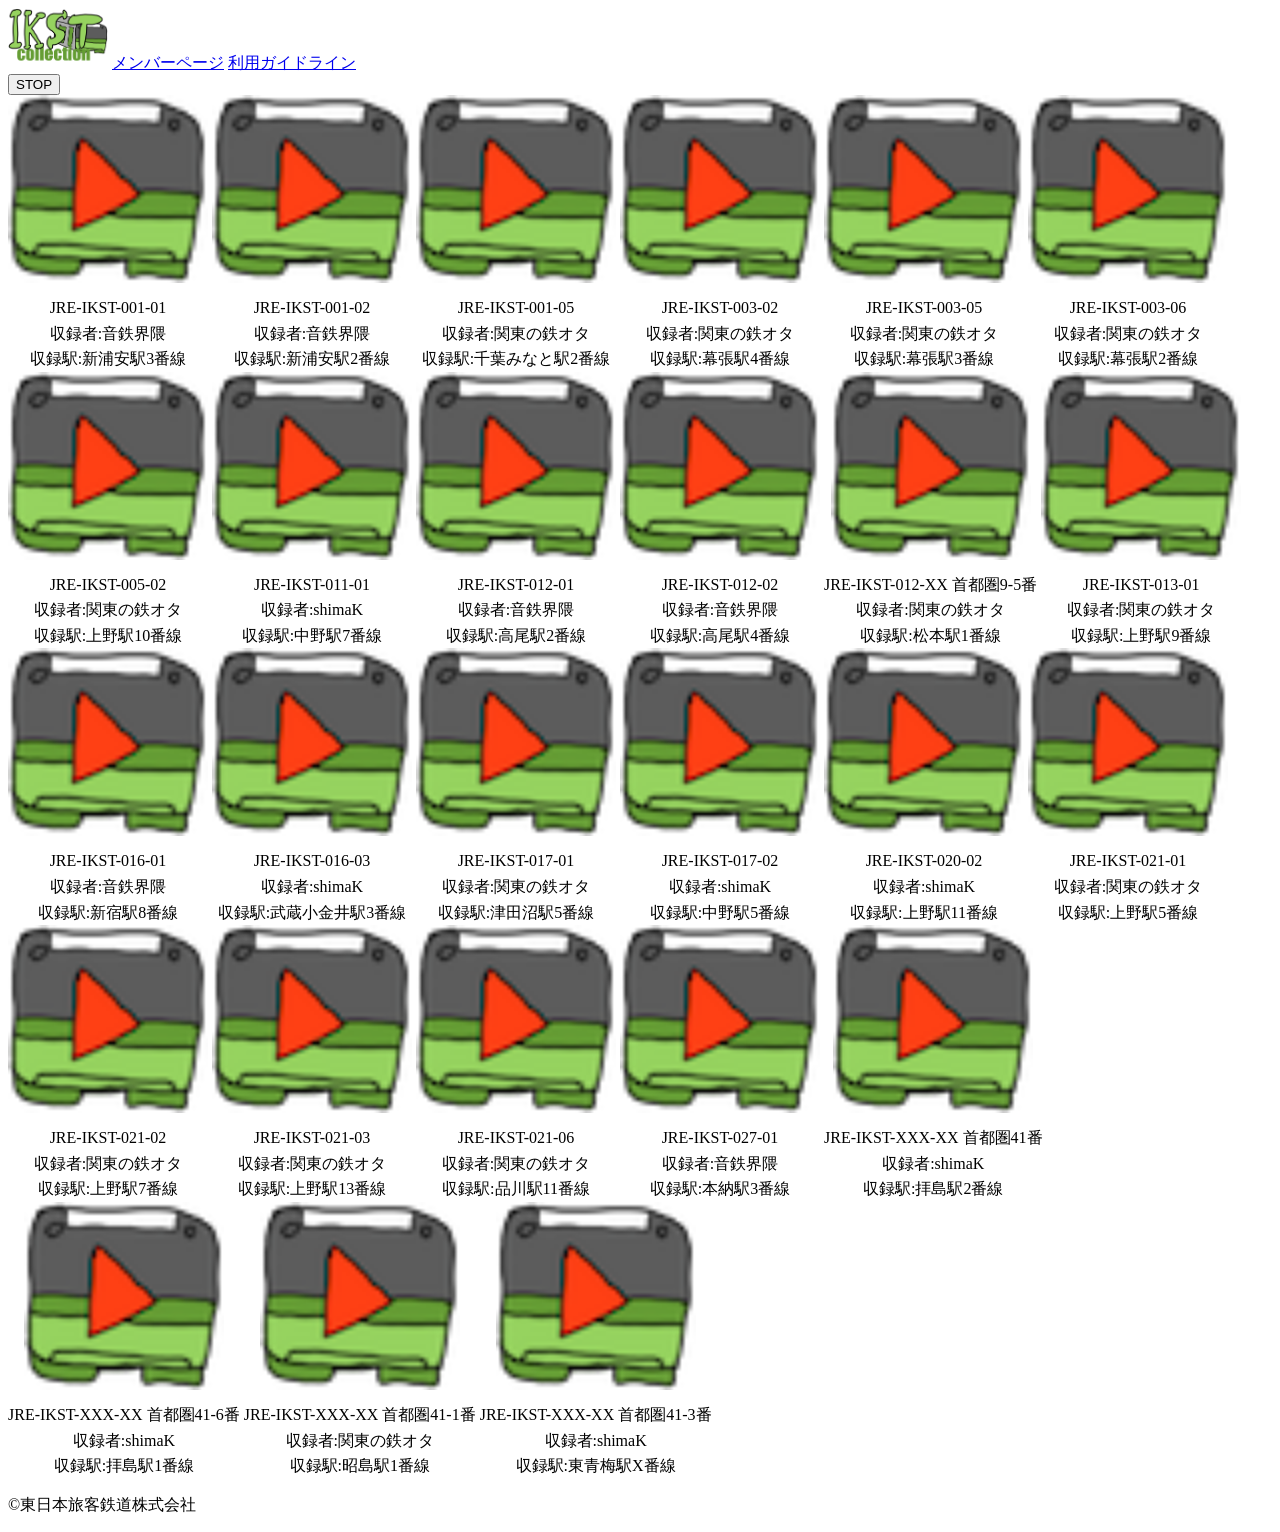
==== index.html @ 229519e2 "Initial IKST-colle" ====
<!DOCTYPE html>
<html lang="ja">
<head>
    <meta charset="UTF-8">
    <title>IKST-collection</title>
    <link rel="icon" type="image/png" href="favicon.png">

    <style>
        .melody {
            text-align: center;
            display: inline-block;
        }

        .imageButton {
            border: none;
            background: none;
            padding: 0;
            cursor: pointer;
        }

        .imageButton img {
            width: 200px;
            height: auto;
        }

        .melodyText {
            margin-top: 8px;
            line-height: 1.6;
        }
    </style>
</head>

<body>
<img src="logo.png"alt="logo" width="100">
<a href="member.html">メンバーページ</a>
<a href="guideline.html">利用ガイドライン</a>
<br>
    <button id="stopButton">STOP</button>
<br>
<div class="melody">

    <button id="001_01" class="imageButton">
        <img src="play.png" alt="再生">
    </button>

    <div class="melodyText">
        JRE-IKST-001-01<br>
        収録者:音鉄界隈<br>
        収録駅:新浦安駅3番線
    </div>

</div>
<div class="melody">

    <button id="001_02" class="imageButton">
        <img src="play.png" alt="再生">
    </button>

    <div class="melodyText">
        JRE-IKST-001-02<br>
        収録者:音鉄界隈<br>
        収録駅:新浦安駅2番線
    </div>

</div>
<div class="melody">

    <button id="001_05" class="imageButton">
        <img src="play.png" alt="再生">
    </button>

    <div class="melodyText">
        JRE-IKST-001-05<br>
        収録者:関東の鉄オタ<br>
        収録駅:千葉みなと駅2番線
    </div>

</div>
<div class="melody">

    <button id="003_02" class="imageButton">
        <img src="play.png" alt="再生">
    </button>

    <div class="melodyText">
        JRE-IKST-003-02<br>
        収録者:関東の鉄オタ<br>
        収録駅:幕張駅4番線
    </div>

</div>
<div class="melody">

    <button id="003_05" class="imageButton">
        <img src="play.png" alt="再生">
    </button>

    <div class="melodyText">
        JRE-IKST-003-05<br>
        収録者:関東の鉄オタ<br>
        収録駅:幕張駅3番線
    </div>

</div>
<div class="melody">

    <button id="003_06" class="imageButton">
        <img src="play.png" alt="再生">
    </button>

    <div class="melodyText">
        JRE-IKST-003-06<br>
        収録者:関東の鉄オタ<br>
        収録駅:幕張駅2番線
    </div>

</div>
<div class="melody">

    <button id="005_02" class="imageButton">
        <img src="play.png" alt="再生">
    </button>

    <div class="melodyText">
        JRE-IKST-005-02<br>
        収録者:関東の鉄オタ<br>
        収録駅:上野駅10番線
    </div>

</div>
<div class="melody">

    <button id="011_01" class="imageButton">
        <img src="play.png" alt="再生">
    </button>

    <div class="melodyText">
        JRE-IKST-011-01<br>
        収録者:shimaK<br>
        収録駅:中野駅7番線
</div>

</div>
<div class="melody">

    <button id="012_01" class="imageButton">
        <img src="play.png" alt="再生">
    </button>

    <div class="melodyText">
        JRE-IKST-012-01<br>
        収録者:音鉄界隈<br>
        収録駅:高尾駅2番線
</div>

</div>
<div class="melody">

    <button id="012_02" class="imageButton">
        <img src="play.png" alt="再生">
    </button>

    <div class="melodyText">
        JRE-IKST-012-02<br>
        収録者:音鉄界隈<br>
        収録駅:高尾駅4番線
</div>

</div>
<div class="melody">

    <button id="s9_5" class="imageButton">
        <img src="play.png" alt="再生">
    </button>

    <div class="melodyText">
        JRE-IKST-012-XX 首都圏9-5番<br>
        収録者:関東の鉄オタ<br>
        収録駅:松本駅1番線
</div>

</div>
<div class="melody">

    <button id="013_01" class="imageButton">
        <img src="play.png" alt="再生">
    </button>

    <div class="melodyText">
        JRE-IKST-013-01<br>
        収録者:関東の鉄オタ<br>
        収録駅:上野駅9番線
</div>

</div>
<div class="melody">

    <button id="016_01" class="imageButton">
        <img src="play.png" alt="再生">
    </button>

    <div class="melodyText">
        JRE-IKST-016-01<br>
        収録者:音鉄界隈<br>
        収録駅:新宿駅8番線
    </div>

</div>
<div class="melody">

    <button id="016_03" class="imageButton">
        <img src="play.png" alt="再生">
    </button>

    <div class="melodyText">
        JRE-IKST-016-03<br>
        収録者:shimaK<br>
        収録駅:武蔵小金井駅3番線
    </div>

</div>
<div class="melody">

    <button id="017_01" class="imageButton">
        <img src="play.png" alt="再生">
    </button>

    <div class="melodyText">
        JRE-IKST-017-01<br>
        収録者:関東の鉄オタ<br>
        収録駅:津田沼駅5番線
    </div>

</div>
<div class="melody">

    <button id="017_02" class="imageButton">
        <img src="play.png" alt="再生">
    </button>

    <div class="melodyText">
        JRE-IKST-017-02<br>
        収録者:shimaK<br>
        収録駅:中野駅5番線
    </div>
</div>
<div class="melody">

    <button id="020_02" class="imageButton">
        <img src="play.png" alt="再生">
    </button>

    <div class="melodyText">
        JRE-IKST-020-02<br>
        収録者:shimaK<br>
        収録駅:上野駅11番線
    </div>

</div>
<div class="melody">

    <button id="021_01" class="imageButton">
        <img src="play.png" alt="再生">
    </button>

    <div class="melodyText">
        JRE-IKST-021-01<br>
        収録者:関東の鉄オタ<br>
        収録駅:上野駅5番線
    </div>

</div>
<div class="melody">

    <button id="021_02" class="imageButton">
        <img src="play.png" alt="再生">
    </button>

    <div class="melodyText">
        JRE-IKST-021-02<br>
        収録者:関東の鉄オタ<br>
        収録駅:上野駅7番線
    </div>

</div>
<div class="melody">

    <button id="021_03" class="imageButton">
        <img src="play.png" alt="再生">
    </button>

    <div class="melodyText">
        JRE-IKST-021-03<br>
        収録者:関東の鉄オタ<br>
        収録駅:上野駅13番線
    </div>

</div>
<div class="melody">

    <button id="021_06" class="imageButton">
        <img src="play.png" alt="再生">
    </button>

    <div class="melodyText">
        JRE-IKST-021-06<br>
        収録者:関東の鉄オタ<br>
        収録駅:品川駅11番線
    </div>

</div>
<div class="melody">

    <button id="027_01" class="imageButton">
        <img src="play.png" alt="再生">
    </button>

    <div class="melodyText">
        JRE-IKST-027-01<br>
        収録者:音鉄界隈<br>
        収録駅:本納駅3番線
    </div>

</div>
<div class="melody">

    <button id="s41" class="imageButton">
        <img src="play.png" alt="再生">
    </button>

    <div class="melodyText">
        JRE-IKST-XXX-XX 首都圏41番<br>
        収録者:shimaK<br>
        収録駅:拝島駅2番線
    </div>

</div>
<div class="melody">

    <button id="s41-6" class="imageButton">
        <img src="play.png" alt="再生">
    </button>

    <div class="melodyText">
        JRE-IKST-XXX-XX 首都圏41-6番<br>
        収録者:shimaK<br>
        収録駅:拝島駅1番線
    </div>

</div>
<div class="melody">

    <button id="s41_1" class="imageButton">
        <img src="play.png" alt="再生">
    </button>

    <div class="melodyText">
        JRE-IKST-XXX-XX 首都圏41-1番<br>
        収録者:関東の鉄オタ<br>
        収録駅:昭島駅1番線
    </div>

</div>
<div class="melody">

    <button id="s41_3" class="imageButton">
        <img src="play.png" alt="再生">
    </button>

    <div class="melodyText">
        JRE-IKST-XXX-XX 首都圏41-3番<br>
        収録者:shimaK<br>
        収録駅:東青梅駅X番線<br>
        </div>

</div>
   <script src="script.js?v=2"></script>

   <p>©︎東日本旅客鉄道株式会社</p>
</body>
</html>
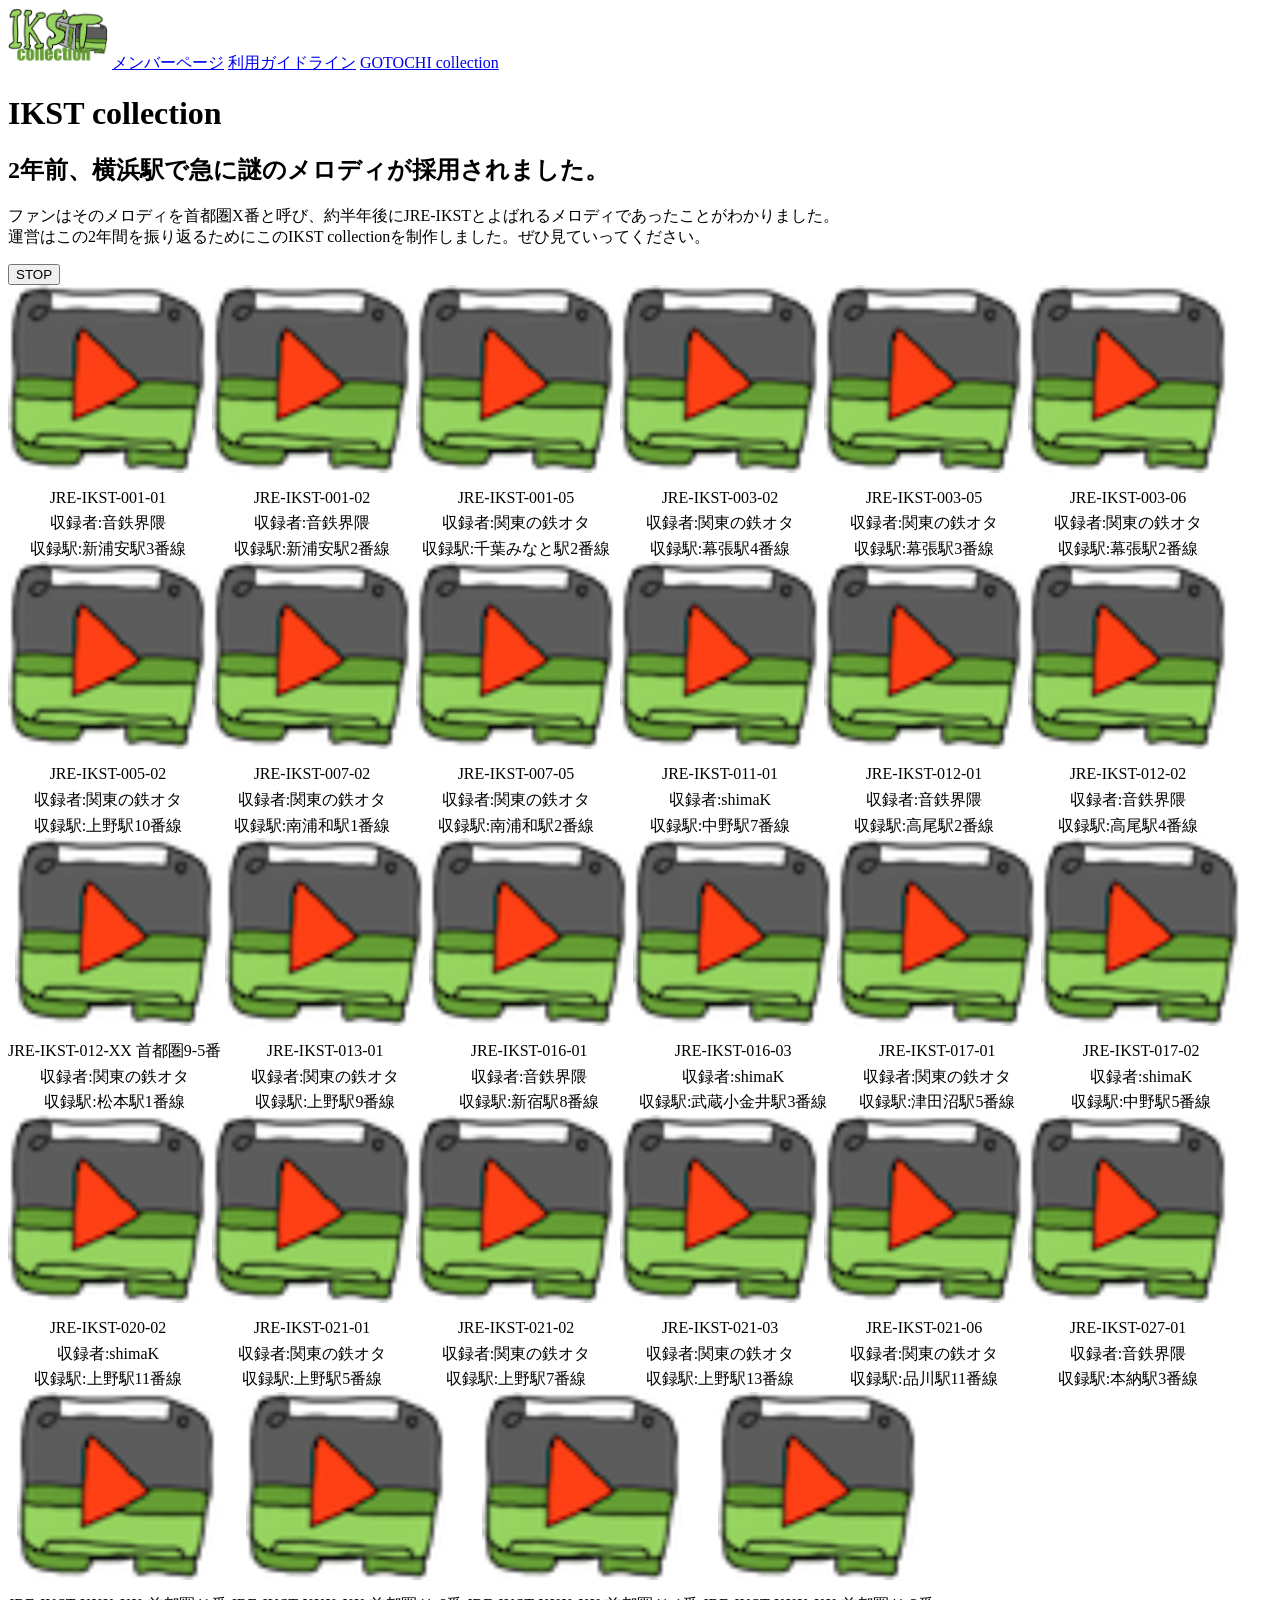
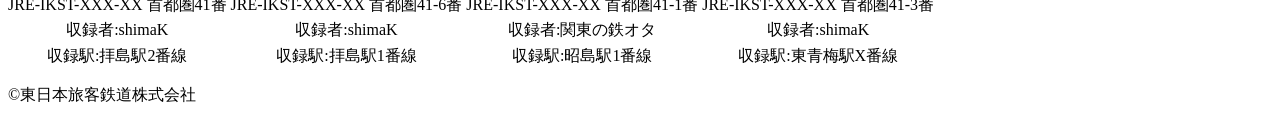
==== commit 1acd239b: "Update site" ====
--- a/index.html
+++ b/index.html
@@ -34,7 +34,11 @@
 <img src="logo.png"alt="logo" width="100">
 <a href="member.html">メンバーページ</a>
 <a href="guideline.html">利用ガイドライン</a>
+<a href="gotochi.html">GOTOCHI collection</a>
 <br>
+<h1>IKST collection</h1>
+<h2>2年前、横浜駅で急に謎のメロディが採用されました。</h2>
+<p>ファンはそのメロディを首都圏X番と呼び、約半年後にJRE-IKSTとよばれるメロディであったことがわかりました。<br>運営はこの2年間を振り返るためにこのIKST collectionを制作しました。ぜひ見ていってください。</p>
     <button id="stopButton">STOP</button>
 <br>
 <div class="melody">
@@ -125,6 +129,32 @@
         JRE-IKST-005-02<br>
         収録者:関東の鉄オタ<br>
         収録駅:上野駅10番線
+    </div>
+
+</div>
+<div class="melody">
+
+    <button id="007_02" class="imageButton">
+        <img src="play.png" alt="再生">
+    </button>
+
+    <div class="melodyText">
+        JRE-IKST-007-02<br>
+        収録者:関東の鉄オタ<br>
+        収録駅:南浦和駅1番線
+    </div>
+
+</div>
+<div class="melody">
+
+    <button id="007_05" class="imageButton">
+        <img src="play.png" alt="再生">
+    </button>
+
+    <div class="melodyText">
+        JRE-IKST-007-05<br>
+        収録者:関東の鉄オタ<br>
+        収録駅:南浦和駅2番線
     </div>
 
 </div>
